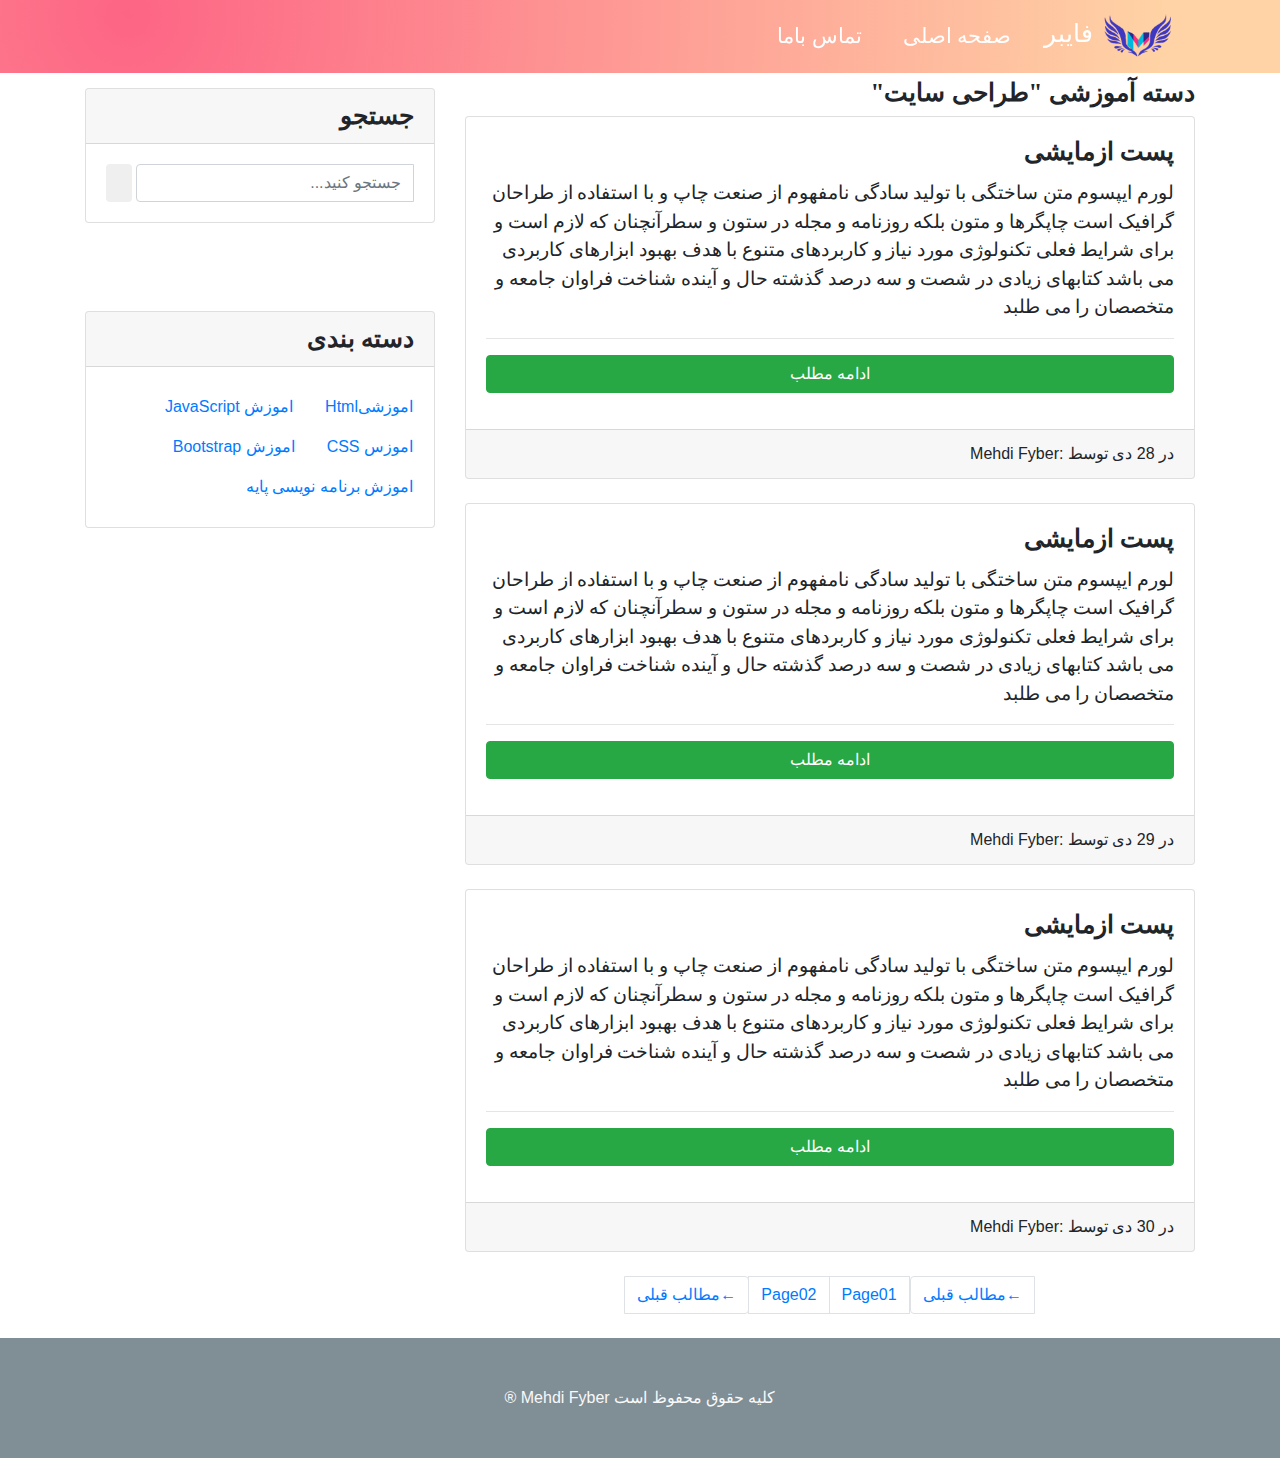
==== pages/category.html @ 2021589c "single and category page addedd" ====
<!DOCTYPE html>
<html lang="en">
  <head>
    <meta charset="UTF-8" />
    <meta content="width=device-width, initial-scale=1.0" name="viewport" />
    <title>Mehdi Fyber</title>
    <link href="../css/bootstrap.min.css" rel="stylesheet" />
    <link href="../css/style.css" rel="stylesheet" />
    <script src="../js/jquery.min.js"></script>
    <script src="../js/popper.min.js"></script>
    <script src="../js/bootstrap.min.js"></script>
  </head>
  <body class="bd">
    <!-- Nav bar and Menu -->
    <nav class="navbar navbar-expand-lg nbg navbar-dark fixed-top">
      <div class="container">
        <a class="navbar-brand text-white NF" href="#"
          ><img alt="" src="../img/logo.png" style="width: 80px" title="LOGO" />
          فایبر</a
        >
        <button
          aria-controls="mainmenu"
          aria-expanded="false"
          aria-label="نمایش فهرست"
          class="navbar-toggler"
          data-target="#mainmenu"
          data-toggle="collapse"
          type="button"
        >
          <!-- Togggler icon  -->
          <span class="navbar-toggler-icon"></span>
        </button>
        <div class="collapse navbar-collapse" id="mainmenu">
          <!-- Nav items -->
          <ul class="navbar-nav">
            <li class="nav-item active">
              <a class="nav-link text-white NI" href="../index.html">صفحه اصلی</a>
            </li>
            <li class="nav-item">
              <a class="NI nav-link text-white" href="pages/contact.html"
                >تماس باما</a
              >
            </li>
          </ul>
        </div>
      </div>
    </nav>
    <!-- Nav bar End -->
    <!-- Container and posts -->
    <div class="container">
      <div class="row">
        <!-- Tigle of website -->
        <div class="col-lg-8 mc-5">
          <h4>دسته آموزشی "طراحی سایت"</h4>
          <!-- Img card and 1st post  -->
          <div class="card mb-4">
            <!-- card img -->
            <img
              alt=""
              class="car-img-top rounded-top imc mxh"
              src="../img/img1.png"
            />
            <div class="card-body cb">
              <div class="card-title cb">
                <h5>پست ازمایشی</h5>
              </div>
              <p class="card-text">
                لورم ایپسوم متن ساختگی با تولید سادگی نامفهوم از صنعت چاپ و با
                استفاده از طراحان گرافیک است چاپگرها و متون بلکه روزنامه و مجله
                در ستون و سطرآنچنان که لازم است و برای شرایط فعلی تکنولوژی مورد
                نیاز و کاربردهای متنوع با هدف بهبود ابزارهای کاربردی می باشد
                کتابهای زیادی در شصت و سه درصد گذشته حال و آینده شناخت فراوان
                جامعه و متخصصان را می طلبد<br />
              </p>
              <hr />
              <a class="btn btn-success btn-block" href="single.html"
                >ادامه مطلب</a
              >
              <p></p>
            </div>
            <div class="card-footer text-mute RA">
              در 28 دی توسط :Mehdi Fyber
            </div>
          </div>
          <!-- Secend Post -->
          <div class="card mb-4">
            <!-- card img -->
            <img
              alt=""
              class="car-img-top imc rounded-top mxh"
              src="../img/img2.png"
            />
            <div class="card-body cb">
              <div class="card-title cb">
                <h5>پست ازمایشی</h5>
              </div>
              <p class="card-text">
                لورم ایپسوم متن ساختگی با تولید سادگی نامفهوم از صنعت چاپ و با
                استفاده از طراحان گرافیک است چاپگرها و متون بلکه روزنامه و مجله
                در ستون و سطرآنچنان که لازم است و برای شرایط فعلی تکنولوژی مورد
                نیاز و کاربردهای متنوع با هدف بهبود ابزارهای کاربردی می باشد
                کتابهای زیادی در شصت و سه درصد گذشته حال و آینده شناخت فراوان
                جامعه و متخصصان را می طلبد<br />
              </p>
              <hr />
              <a class="btn btn-success btn-block" href="single.html"
                >ادامه مطلب</a
              >
              <p></p>
            </div>
            <div class="card-footer text-mute RA">
              در 29 دی توسط :Mehdi Fyber
            </div>
          </div>
          <!-- third Post -->
          <div class="card mb-4">
            <!-- card img -->
            <img
              alt=""
              class="car-img-top imc rounded-top mxh"
              src="../img/img3.png"
            />
            <div class="card-body cb">
              <div class="card-title cb">
                <h5>پست ازمایشی</h5>
              </div>
              <p class="card-text">
                لورم ایپسوم متن ساختگی با تولید سادگی نامفهوم از صنعت چاپ و با
                استفاده از طراحان گرافیک است چاپگرها و متون بلکه روزنامه و مجله
                در ستون و سطرآنچنان که لازم است و برای شرایط فعلی تکنولوژی مورد
                نیاز و کاربردهای متنوع با هدف بهبود ابزارهای کاربردی می باشد
                کتابهای زیادی در شصت و سه درصد گذشته حال و آینده شناخت فراوان
                جامعه و متخصصان را می طلبد<br />
              </p>
              <hr />
              <a class="btn btn-success btn-block" href="single.html"
                >ادامه مطلب</a
              >
              <p></p>
            </div>
            <div class="card-footer text-mute RA">
              در 30 دی توسط :Mehdi Fyber
            </div>
          </div>
          <!-- pagination -->
          <ul class="pagination justify-content-center mb-4">
            <li class="page-item">
              <a class="page-link" href="#">&larr;مطالب قبلی</a>
            </li>
            <li class="page-item">
              <a class="page-link" href="#">Page01</a>
            </li>
            <li class="page-item">
              <a class="page-link" href="#">Page02</a>
            </li>
            <li class="page-item">
              <a class="page-link" href="#">&larr;مطالب قبلی</a>
            </li>
          </ul>
        </div>
        <!-- pagenation end -->
        <div class="col-lg-4">
          <div class="card mj-5">
            <h5 class="card-header">جستجو</h5>
            <div class="card-body">
              <div class="input-group">
                <input
                  class="form-control"
                  placeholder="جستجو کنید..."
                  type="text"
                />
                <span class="input-group-btn"
                  ><button class="btn btn-s mr-1" type="button">
                    <span class="input-group-btn"
                      ><img alt="" src="../img/search.svg" width="40px"
                    /></span></button
                ></span>
              </div>
            </div>
          </div>
          <div class="card mj-5">
            <h5 class="card-header">دسته بندی</h5>
            <div class="card-body">
              <div class="input-group">
                <div class="row CA">
                  <a class="nav-link" href="">اموزشیHtml</a>
                  <a class="nav-link" href="">اموزش JavaScript</a>
                  <a class="nav-link" href="">اموزس CSS</a>
                  <a class="nav-link" href="">اموزش Bootstrap</a>
                  <a class="nav-link" href=""> اموزش برنامه نویسی پایه</a>
                </div>
              </div>
            </div>
          </div>
        </div>
      </div>
    </div>
  
    <div class="py-5" style="background-color: #808e95">
      <div class="container">
        <p class="m-0 text-center text-light">
          کلیه حقوق محفوظ است Mehdi Fyber ®
        </p>
      </div>
    </div>
  </body>
</html>
---- css/style.css ----
/* Hello */
/* font face */
@font-face {
  /* AiO Vazir font */
  font-family: vazir-vr;
  src: url("../font/Vazir-Variable.woff") format("woff");
  src: url("../font/Vazir-Variable.ttf") format("truetype");
  src: url("../font/Vazir-Variable.eot") format("eot");
  src: url("../font/Vazir-Variable.woff2") format("woff2");
}
* {
  padding: 0;
  margin: 0;
  box-sizing: border-box;
  direction: rtl;
}
.NF {
  font-family: vazir-vr;
  font-size: 25px;
}
.NI {
  font-family: "vazir-medium";
  font-weight: 500;
  font-size: 21px;
  margin-right: 25px;
}
.nbg {
  background-image: radial-gradient(
    circle farthest-corner at 10% 20%,
    rgba(253, 101, 133, 1) 0%,
    rgba(255, 211, 165, 1) 90%
  );
}
/* h4 h5 setting */
h4,
h5 {
  text-align: right;
  font-family: vazir-vr;
  font-weight: bold;
  font-size: 25px;
}
/* Website Title */
.mc-5 {
  margin-top: 4.9rem !important;
}
/* search bar setting */
.mj-5{
  margin-top: 5.5rem !important;
}
/* card body setting */
.cb {
  font-family: vazir-vr;
  font-size: 19px;
  text-align: right;
}
/* Right Align */
.RA {
  text-align: right;
}
/* LA Left Alignment */
.LA{
  align-items:flex-end;
}
.mxh {
  max-height: 350px;
}
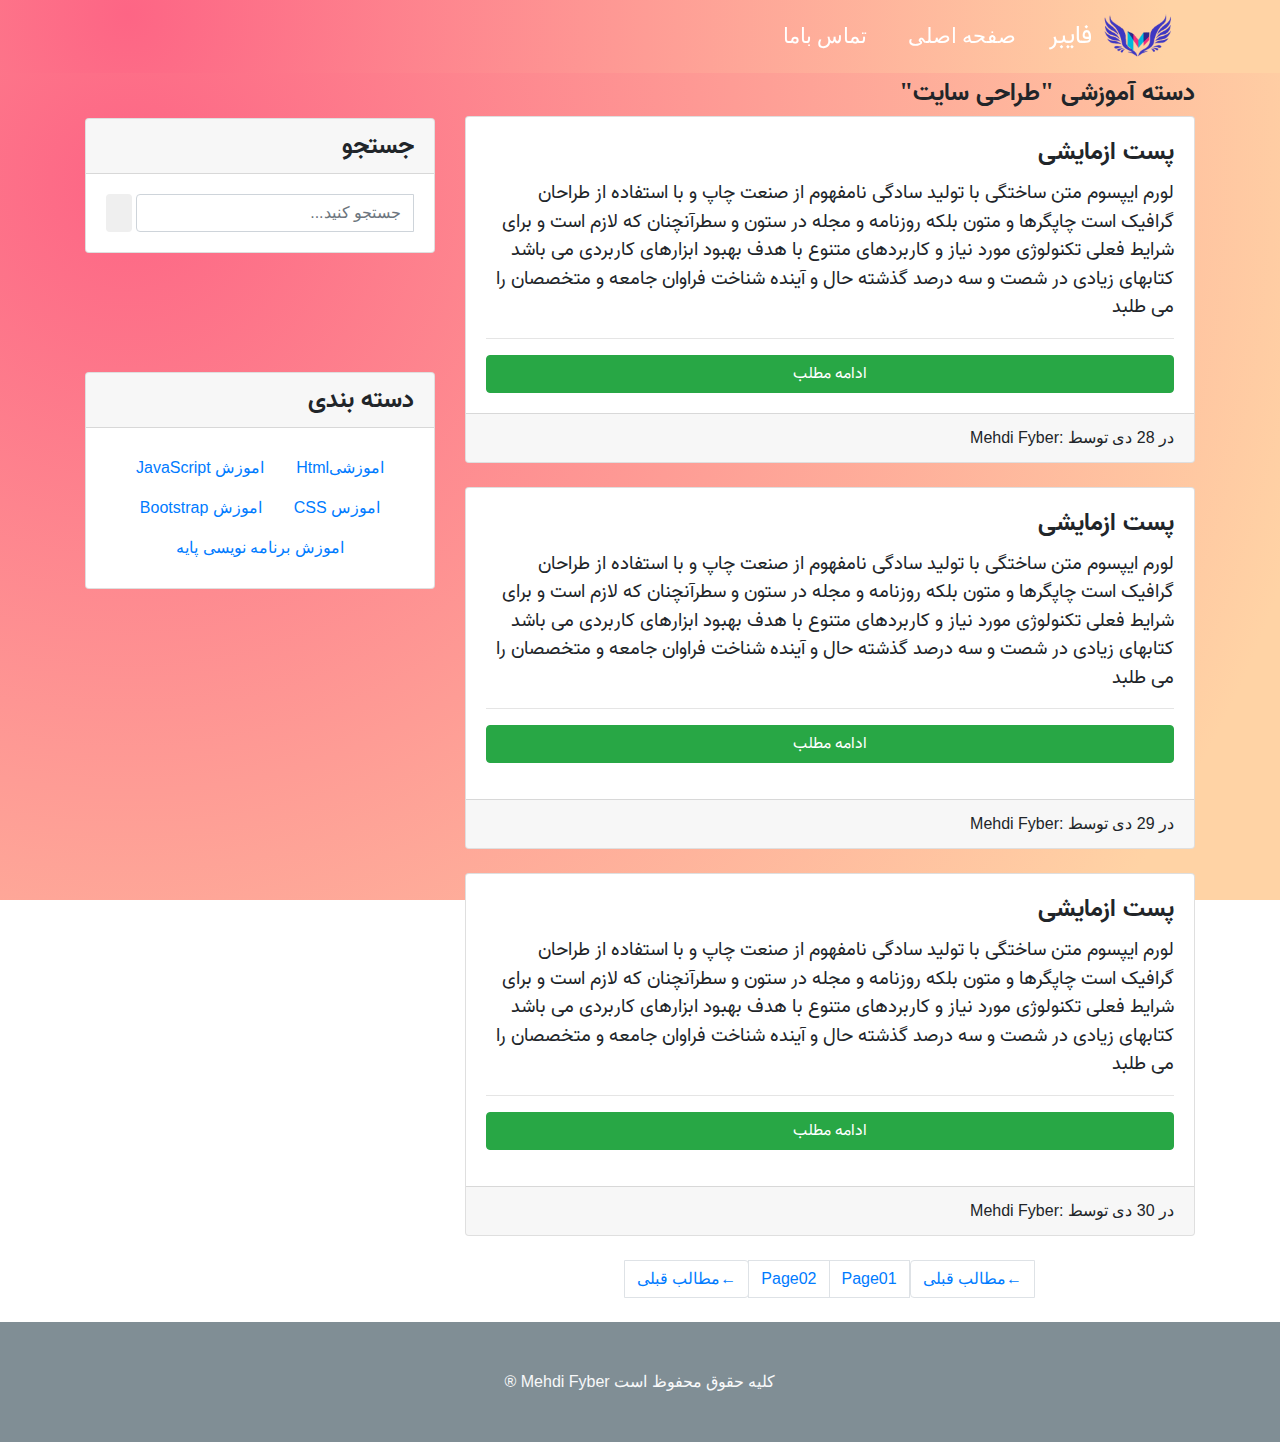
==== commit 96964804: "Final rewiew !" ====
--- a/pages/category.html
+++ b/pages/category.html
@@ -37,7 +37,7 @@
               <a class="nav-link text-white NI" href="../index.html">صفحه اصلی</a>
             </li>
             <li class="nav-item">
-              <a class="NI nav-link text-white" href="pages/contact.html"
+              <a class="NI nav-link text-white" href="contact.html"
                 >تماس باما</a
               >
             </li>
@@ -76,7 +76,7 @@
               <a class="btn btn-success btn-block" href="single.html"
                 >ادامه مطلب</a
               >
-              <p></p>
+              
             </div>
             <div class="card-footer text-mute RA">
               در 28 دی توسط :Mehdi Fyber
--- a/css/style.css
+++ b/css/style.css
@@ -13,6 +13,15 @@
   margin: 0;
   box-sizing: border-box;
   direction: rtl;
+}
+.bd {
+  background-image: radial-gradient(
+    circle farthest-corner at 10% 20%,
+    rgba(253, 101, 133, 1) 0%,
+    rgba(255, 211, 165, 1) 90%
+  );
+  background-attachment: fixed;
+  background-repeat: no-repeat;
 }
 .NF {
   font-family: vazir-vr;
@@ -33,19 +42,23 @@
 }
 /* h4 h5 setting */
 h4,
-h5 {
+h5,.lr {
   text-align: right;
   font-family: vazir-vr;
   font-weight: bold;
   font-size: 25px;
+}
+.lr{
+  direction: rtl;
+  text-align: right;
 }
 /* Website Title */
 .mc-5 {
   margin-top: 4.9rem !important;
 }
 /* search bar setting */
-.mj-5{
-  margin-top: 5.5rem !important;
+.mj-5 {
+  margin-top: 7.4rem !important;
 }
 /* card body setting */
 .cb {
@@ -58,9 +71,19 @@
   text-align: right;
 }
 /* LA Left Alignment */
-.LA{
-  align-items:flex-end;
+.LA {
+  align-items: flex-end;
+}
+/* center alignment */
+.CA {
+  justify-content: center;
 }
 .mxh {
   max-height: 350px;
 }
+.vz{
+  font-family: vazir-vr;
+}
+.JR{
+  justify-content: right;
+}
